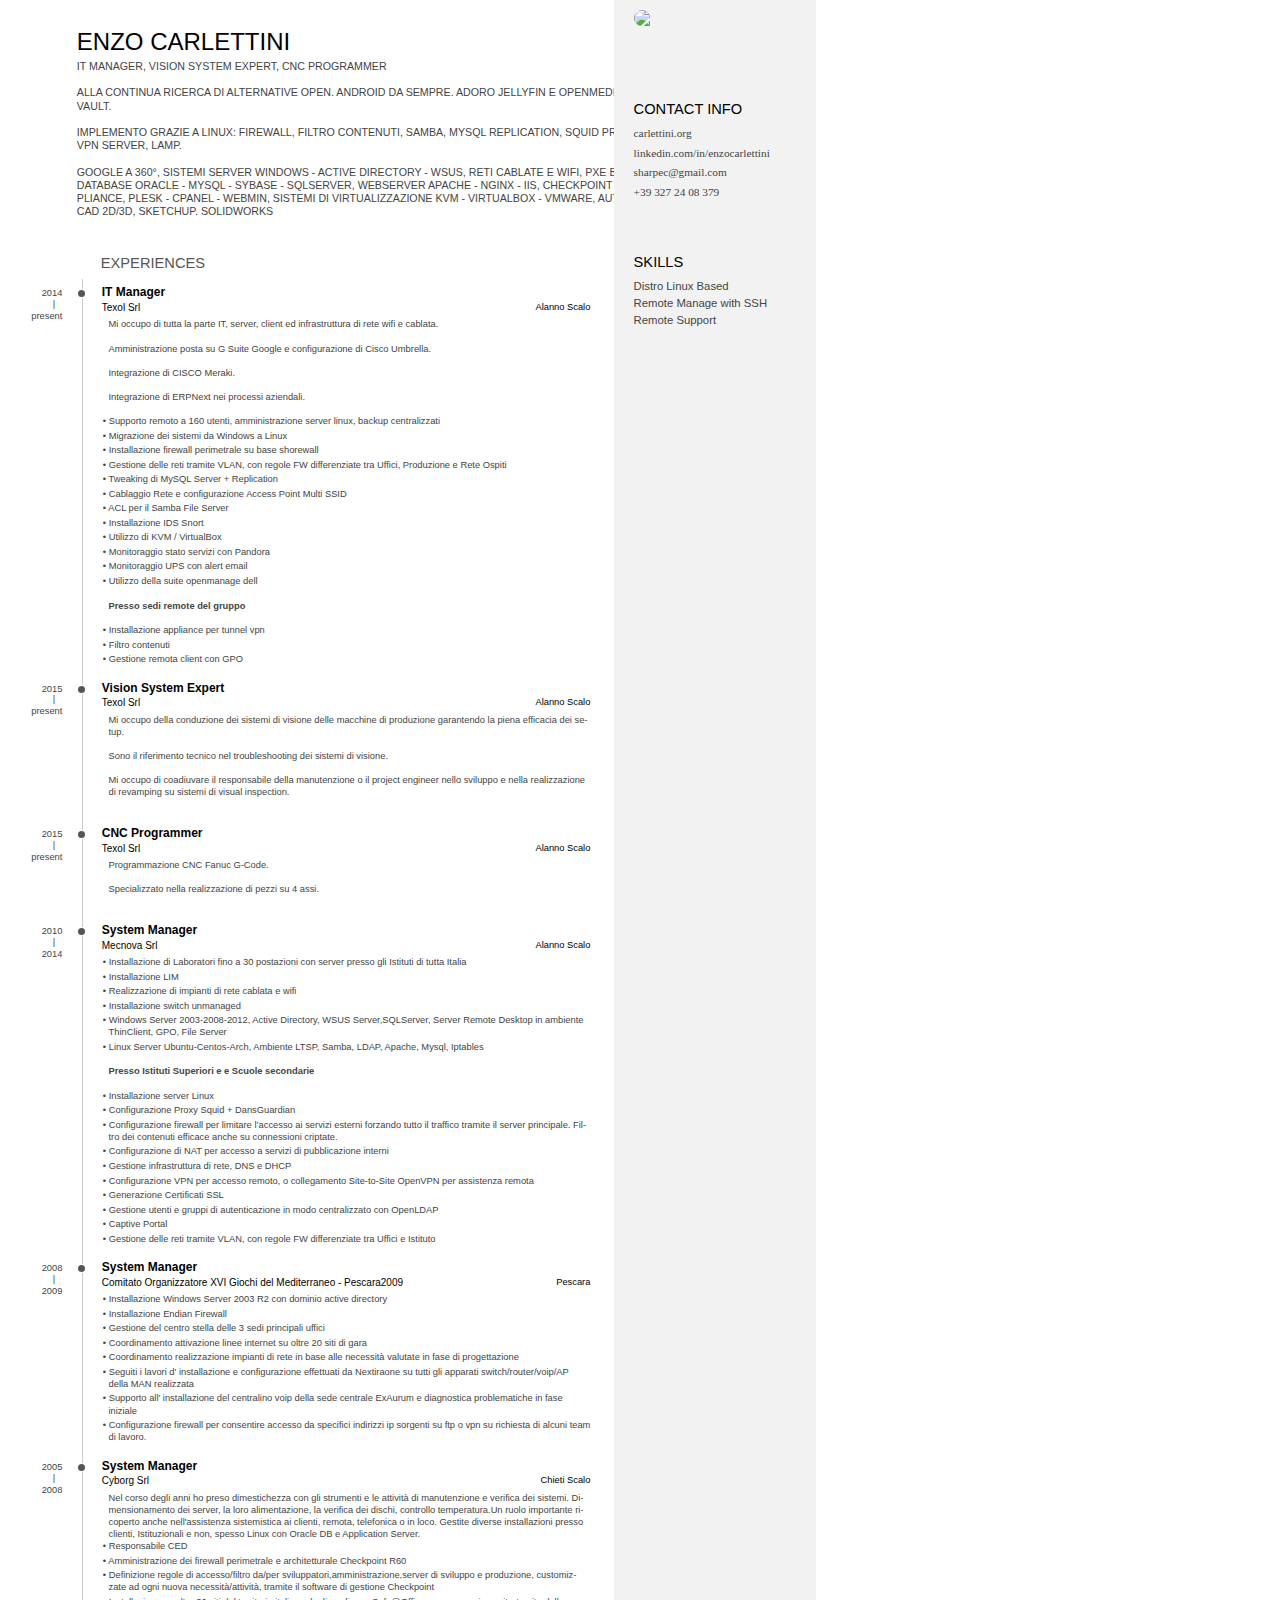
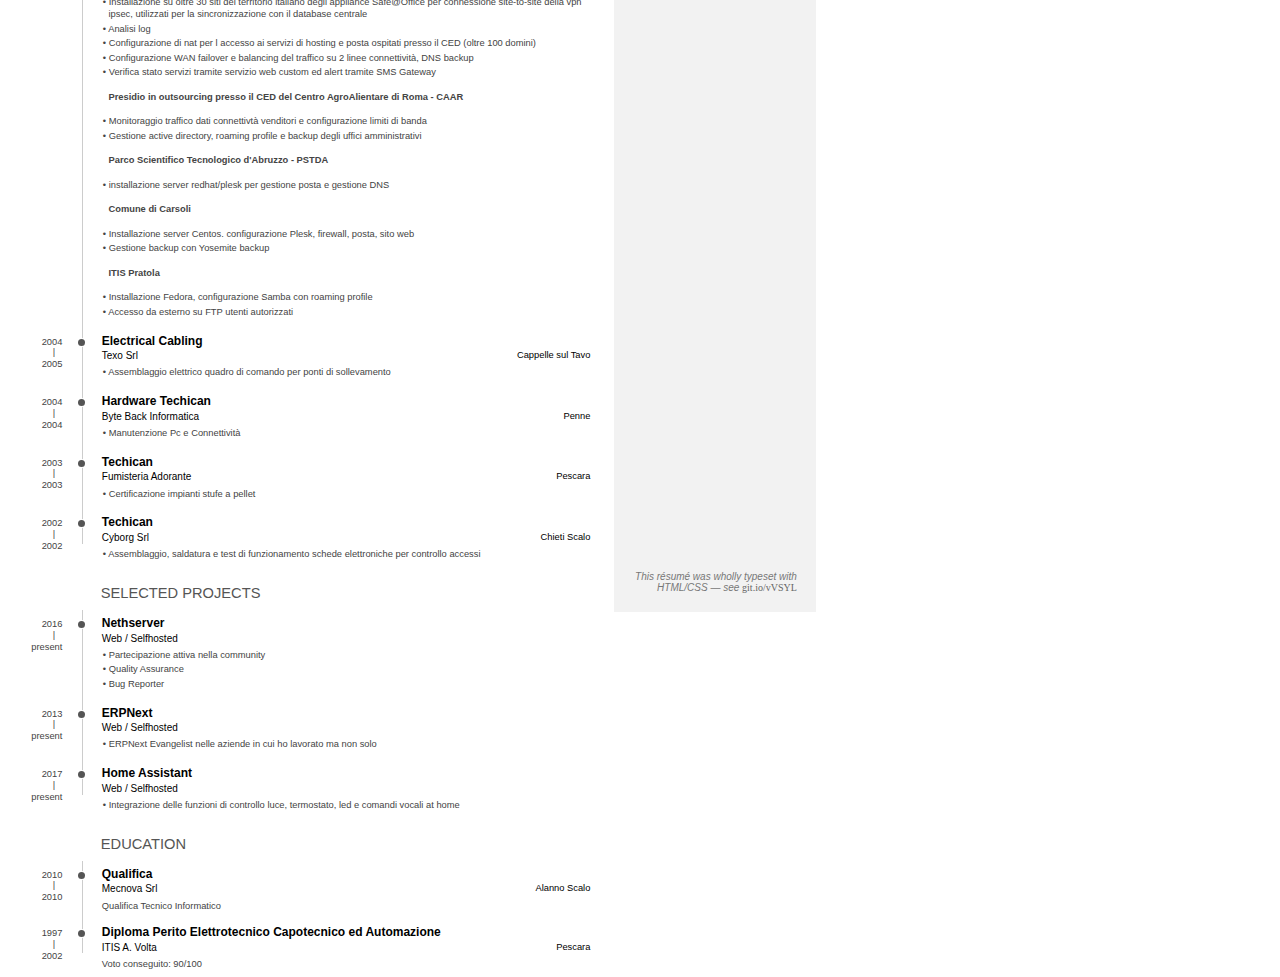
==== index.html @ 7a7bf270 "Update index.html" ====
<!DOCTYPE html>
<html>
  <head>
    <meta charset="utf-8" />
    <title>Enzo Carlettini - CV</title>
    <!--link rel="stylesheet" type="text/css" href="dep/normalize.css/normalize.css" />
    <link rel="stylesheet" type="text/css" href="dep/Font-Awesome/css/font-awesome.css" /-->
    <link rel="stylesheet" type="text/css" href="style.css" />
    <link rel="shortcut icon" type="image/png" href="https://raw.githubusercontent.com/sharpec/cv/master/favicon.png"/>
  </head>
  <body lang="it">
    <section id="main">
      <header id="title">
        <h1>Enzo Carlettini</h1>
        <span class="subtitle">IT Manager, Vision System Expert, CNC Programmer</br></br>
        Alla continua ricerca di alternative open. Android da sempre. Adoro Jellyfin e OpenMediaVault.</br></br>
        Implemento grazie a linux: firewall, filtro contenuti, samba, mysql replication, squid proxy, vpn server, LAMP.</br></br>
        Google a 360°, Sistemi Server Windows - Active Directory - WSUS, Reti cablate e wifi, PXE boot, DataBase Oracle - MySql - Sybase - Sqlserver, WebServer Apache - NGINX - IIS, CheckPoint Appliance, Plesk - CPanel - Webmin, Sistemi di Virtualizzazione KVM - VirtualBox - VMware, Autocad 2D/3D, Sketchup. Solidworks
        </span>
      </header>
      <section class="main-block">
        <h2>
          <i class="fa fa-suitcase"></i> Experiences
        </h2>
        <section class="blocks">
          <div class="date">
            <span>2014</span><span>present</span>
          </div>
          <div class="decorator">
          </div>
          <div class="details">
            <header>
              <h3>IT Manager</h3>
              <span class="place">Texol Srl</span>
              <span class="location">Alanno Scalo</span>
            </header>
            <div>
              <ul>
                Mi occupo di tutta la parte IT, server, client ed infrastruttura di rete wifi e cablata.</br></br>
                Amministrazione posta su G Suite Google e configurazione di Cisco Umbrella.</br></br>
                Integrazione di CISCO Meraki.</br></br>
                Integrazione di ERPNext nei processi aziendali.</br></br>
                <li>Supporto remoto a 160 utenti, amministrazione server linux, backup centralizzati</li>
                <li>Migrazione dei sistemi da Windows a Linux</li>
                <li>Installazione firewall perimetrale su base shorewall</li>
                <li>Gestione delle reti tramite VLAN, con regole FW differenziate tra Uffici, Produzione e Rete Ospiti</li>
                <li>Tweaking di MySQL Server + Replication</li>
                <li>Cablaggio Rete e configurazione Access Point Multi SSID</li>
                <li>ACL per il Samba File Server</li>
                <li>Installazione IDS Snort</li>
                <li>Utilizzo di KVM / VirtualBox</li>
                <li>Monitoraggio stato servizi con Pandora</li>
                <li>Monitoraggio UPS con alert email</li>
                <li>Utilizzo della suite openmanage dell</li>
                <h4>Presso sedi remote del gruppo</h4>
                <li>Installazione appliance per tunnel vpn</li>
                <li>Filtro contenuti</li>
                <li>Gestione remota client con GPO</li>
              </ul>
              </div>
          </div>
        </section>
        
        <section class="blocks">
          <div class="date">
            <span>2015</span><span>present</span>
          </div>
          <div class="decorator">
          </div>
          <div class="details">
            <header>
              <h3>Vision System Expert</h3>
              <span class="place">Texol Srl</span>
              <span class="location">Alanno Scalo</span>
            </header>
            <div>
              <ul>
                Mi occupo della conduzione dei sistemi di visione delle macchine di produzione garantendo la piena efficacia dei setup.</br></br>

                Sono il riferimento tecnico nel troubleshooting dei sistemi di visione.</br></br>

                Mi occupo di coadiuvare il responsabile della manutenzione o il project engineer nello sviluppo e nella realizzazione di revamping su sistemi di visual inspection.</br></br>
              </ul>
              </div>
          </div>
        </section>
        
        <section class="blocks">
          <div class="date">
            <span>2015</span><span>present</span>
          </div>
          <div class="decorator">
          </div>
          <div class="details">
            <header>
              <h3>CNC Programmer</h3>
              <span class="place">Texol Srl</span>
              <span class="location">Alanno Scalo</span>
            </header>
            <div>
              <ul>
                Programmazione CNC Fanuc G-Code.</br></br>
                Specializzato nella realizzazione di pezzi su 4 assi.</br></br>
              </ul>
              </div>
          </div>
        </section>
        
        <section class="blocks">
          <div class="date">
            <span>2010</span><span>2014</span>
          </div>
          <div class="decorator">
          </div>
          <div class="details">
            <header>
              <h3>System Manager</h3>
              <span class="place">Mecnova Srl</span>
              <span class="location">Alanno Scalo</span>
            </header>
            <div>
              <ul>
                <li>Installazione di Laboratori fino a 30 postazioni con server presso gli Istituti di tutta Italia</li>
                <li>Installazione LIM</li>
                <li>Realizzazione di impianti di rete cablata e wifi</li>
                <li>Installazione switch unmanaged</li>
                <li>Windows Server 2003-2008-2012, Active Directory, WSUS Server,SQLServer, Server Remote Desktop in ambiente ThinClient, GPO, File Server</li>
                <li>Linux Server Ubuntu-Centos-Arch, Ambiente LTSP, Samba, LDAP, Apache, Mysql, Iptables</li>
                <h4>Presso Istituti Superiori e e Scuole secondarie</h4>
                <li>Installazione server Linux</li>
                <li>Configurazione Proxy Squid + DansGuardian</li>
                <li>Configurazione firewall per limitare l’accesso ai servizi esterni forzando tutto il traffico tramite il server principale. Filtro dei contenuti efficace anche su connessioni criptate.</li>
                <li>Configurazione di NAT per accesso a servizi di pubblicazione interni</li>
                <li>Gestione infrastruttura di rete, DNS e DHCP</li>
                <li>Configurazione VPN per accesso remoto, o collegamento Site-to-Site OpenVPN per assistenza remota</li>
                <li>Generazione Certificati SSL</li>
                <li>Gestione utenti e gruppi di autenticazione in modo centralizzato con OpenLDAP</li>
                <li>Captive Portal</li>
                <li>Gestione delle reti tramite VLAN, con regole FW differenziate tra Uffici e Istituto</li>
              </ul>
            </div>
          </div>
        </section>
        <section class="blocks">
          <div class="date">
            <span>2008</span><span>2009</span>
          </div>
          <div class="decorator">
          </div>
          <div class="details">
            <header>
              <h3>System Manager</h3>
              <span class="place">Comitato Organizzatore XVI Giochi del Mediterraneo - Pescara2009</span>
              <span class="location">Pescara</span>
            </header>
            <div>
              <ul>
                <li>Installazione Windows Server 2003 R2 con dominio active directory</li>
                <li>Installazione Endian Firewall</li>
                <li>Gestione del centro stella delle 3 sedi principali uffici</li>
                <li>Coordinamento attivazione linee internet su oltre 20 siti di gara</li>
                <li>Coordinamento realizzazione impianti di rete in base alle necessità valutate in fase di progettazione</li>
                <li>Seguiti i lavori d' installazione e configurazione effettuati da Nextiraone su tutti gli apparati switch/router/voip/AP della MAN realizzata</li>
                <li>Supporto all' installazione del centralino voip della sede centrale ExAurum e diagnostica problematiche in fase iniziale</li>
                <li>Configurazione firewall per consentire accesso da specifici indirizzi ip sorgenti su ftp o vpn su richiesta di alcuni team di lavoro.</li>
              </ul>
              </div>
          </div>
        </section>
        <section class="blocks">
          <div class="date">
            <span>2005</span><span>2008</span>
          </div>
          <div class="decorator">
          </div>
          <div class="details">
            <header>
              <h3>System Manager</h3>
              <span class="place">Cyborg Srl</span>
              <span class="location">Chieti Scalo</span>
            </header>
            <div>
              <ul>
                Nel corso degli anni ho preso dimestichezza con gli strumenti e le attività di manutenzione e verifica dei sistemi. Dimensionamento dei server, la loro alimentazione, la verifica dei dischi, controllo temperatura.Un ruolo importante ricoperto anche nell'assistenza sistemistica ai clienti, remota, telefonica o in loco. Gestite diverse installazioni presso clienti, Istituzionali e non, spesso Linux con Oracle DB e Application Server.
                <li>Responsabile CED</li>
                <li>Amministrazione dei firewall perimetrale e architetturale Checkpoint R60</li>
                <li>Definizione regole di accesso/filtro da/per sviluppatori,amministrazione,server di sviluppo e produzione, customizzate ad ogni nuova necessità/attività, tramite il software di gestione Checkpoint</li>
                <li>Installazione su oltre 30 siti del territorio italiano degli appliance Safe@Office per connessione site-to-site della vpn ipsec, utilizzati per la sincronizzazione con il database centrale</li>
                <li>Analisi log</li>
                <li>Configurazione di nat per l accesso ai servizi di hosting e posta ospitati presso il CED (oltre 100 domini)</li>
                <li>Configurazione WAN failover e balancing del traffico su 2 linee connettività, DNS backup</li>
                <li>Verifica stato servizi tramite servizio web custom ed alert tramite SMS Gateway</li>
                <h4>Presidio in outsourcing presso il CED del Centro AgroAlientare di Roma - CAAR</h4>
                <li>Monitoraggio traffico dati connettivtà venditori e configurazione limiti di banda</li>
                <li>Gestione active directory, roaming profile e backup degli uffici amministrativi</li>
                <h4>Parco Scientifico Tecnologico d'Abruzzo - PSTDA</h4>
                <li>installazione server redhat/plesk per gestione posta e gestione DNS</li>
                <h4>Comune di Carsoli</h4>
                <li>Installazione server Centos. configurazione Plesk, firewall, posta, sito web</li>
                <li>Gestione backup con Yosemite backup</li>
                <h4>ITIS Pratola</h4>
                <li>Installazione Fedora, configurazione Samba con roaming profile</li>
                <li>Accesso da esterno su FTP utenti autorizzati</li>
              </ul>
              </div>
          </div>
        </section>
        <section class="blocks">
          <div class="date">
            <span>2004</span><span>2005</span>
          </div>
          <div class="decorator">
          </div>
          <div class="details">
            <header>
              <h3>Electrical Cabling</h3>
              <span class="place">Texo Srl</span>
              <span class="location">Cappelle sul Tavo</span>
            </header>
            <div>
              <ul>
                <li>Assemblaggio elettrico quadro di comando per ponti di sollevamento</li>
              </ul>
              </div>
          </div>
        </section>
        <section class="blocks">
          <div class="date">
            <span>2004</span><span>2004</span>
          </div>
          <div class="decorator">
          </div>
          <div class="details">
            <header>
              <h3>Hardware Techican</h3>
              <span class="place">Byte Back Informatica</span>
              <span class="location">Penne</span>
            </header>
            <div>
              <ul>
                <li>Manutenzione Pc e Connettività</li>
              </ul>
              </div>
          </div>
        </section>
        <section class="blocks">
          <div class="date">
            <span>2003</span><span>2003</span>
          </div>
          <div class="decorator">
          </div>
          <div class="details">
            <header>
              <h3>Techican</h3>
              <span class="place">Fumisteria Adorante</span>
              <span class="location">Pescara</span>
            </header>
            <div>
              <ul>
                <li>Certificazione impianti stufe a pellet</li>
              </ul>
              </div>
          </div>
        </section>
        <section class="blocks">
          <div class="date">
            <span>2002</span><span>2002</span>
          </div>
          <div class="decorator">
          </div>
          <div class="details">
            <header>
              <h3>Techican</h3>
              <span class="place">Cyborg Srl</span>
              <span class="location">Chieti Scalo</span>
            </header>
            <div>
              <ul>
                <li>Assemblaggio, saldatura e test di funzionamento schede elettroniche per controllo accessi</li>
              </ul>
              </div>
          </div>
        </section>
      </section>
      <section class="main-block">
        <h2>
          <i class="fa fa-folder-open"></i> Selected Projects
        </h2>
        <section class="blocks">
          <div class="date">
            <span>2016</span><span>present</span>
          </div>
          <div class="decorator">
          </div>
          <div class="details">
            <header>
              <h3>Nethserver</h3>
              <span class="place">Web / Selfhosted</span>
            </header>
            <div>
              <ul>
                <li>Partecipazione attiva nella community</li>
                <li>Quality Assurance</li>
                <li>Bug Reporter</li>
              </ul>
            </div>
          </div>
        </section>
        <section class="blocks">
          <div class="date">
            <span>2013</span><span>present</span>
          </div>
          <div class="decorator">
          </div>
          <div class="details">
            <header>
              <h3>ERPNext</h3>
              <span class="place">Web / Selfhosted</span>
            </header>
            <div>
              <ul>
                <li>ERPNext Evangelist nelle aziende in cui ho lavorato ma non solo</li>
              </ul>
            </div>
          </div>
        </section>
        <section class="blocks">
          <div class="date">
            <span>2017</span><span>present</span>
          </div>
          <div class="decorator">
          </div>
          <div class="details">
            <header>
              <h3>Home Assistant</h3>
              <span class="place">Web / Selfhosted</span>
            </header>
            <div>
              <ul>
                <li>Integrazione delle funzioni di controllo luce, termostato, led e comandi vocali at home </li>
              </ul>
            </div>
          </div>
        </section>
      </section>
      <section class="main-block concise">
        <h2>
          <i class="fa fa-graduation-cap"></i> Education
        </h2>
        <section class="blocks">
          <div class="date">
            <span>2010</span><span>2010</span>
          </div>
          <div class="decorator">
          </div>
          <div class="details">
            <header>
              <h3>Qualifica </h3>
              <span class="place">Mecnova Srl</span>
              <span class="location">Alanno Scalo</span>
            </header>
            <div>Qualifica Tecnico Informatico</div>
          </div>
        </section>
        <section class="blocks">
          <div class="date">
            <span>1997</span><span>2002</span>
          </div>
          <div class="decorator">
          </div>
          <div class="details">
            <header>
              <h3>Diploma Perito Elettrotecnico Capotecnico ed Automazione</h3>
              <span class="place">ITIS A. Volta</span>
              <span class="location">Pescara</span>
            </header>
            <div>Voto conseguito: 90/100</div>
          </div>
        </section>
      </section>
    </section>
    <aside id="sidebar" style="height:100px; padding-top: 10px">
      <img class="img-circle" src="https://doc-0g-a8-docs.googleusercontent.com/docs/securesc/o09h9b80r71t9k92si724smm3mn862np/1hhc92hulmcf8qvkvt94t3a8ocl1dn8k/1579075200000/12186605186403965452/12186605186403965452/0BzxNTyPj2fGsb0xQSzhYWFNQMG8?authuser=0">
    </aside>
    <aside id="sidebar" style="padding-top: 0px">
      <div class="side-block" id="contact" style="margin-top: 0px">
        <h1>
          Contact Info
        </h1>
        <ul>
          <li><i class="fa fa-globe"></i> carlettini.org</li>
          <li><i class="fa fa-linkedin"></i> linkedin.com/in/enzocarlettini</li>
          <li><i class="fa fa-envelope"></i> sharpec@gmail.com</li>
          <li><i class="fa fa-phone"></i> +39 327 24 08 379</li>
        </ul>
      </div>
      <div class="side-block" id="skills">
        <h1>
          Skills
        </h1>
        <ul>
          <li>Distro Linux Based</li>
          <li>Remote Manage with SSH</li>
          <li>Remote Support</li>
        </ul>
      </div>
      <div class="side-block" id="disclaimer">
        This r&eacute;sum&eacute; was wholly typeset with HTML/CSS &mdash; see <code>git.io/vVSYL</code>
      </div>
    </aside>
  </body>
</html>
---- style.css ----
@page{
  size: letter portrait;
  margin: 0;
}

*{
  box-sizing: border-box;
}

:root{
  --page-width: 8.5in;
  --page-height: 11in;
  --main-width: 6.4in;
  --sidebar-width: calc(var(--page-width) - var(--main-width));
  --decorator-horizontal-margin: 0.2in;

  --sidebar-horizontal-padding: 0.2in;

  /* XXX: using px for very good precision control */
  --decorator-outer-offset-top: 10px;
  --decorator-outer-offset-left: -5.5px;
  --decorator-border-width: 1px;
  --decorator-outer-dim: 9px;
  --decorator-border: 1px solid #ccc;

  --row-blocks-padding-top: 5pt;
  --date-block-width: 0.6in;

  --main-blocks-title-icon-offset-left: -19pt;
}

body{
  width: var(--page-width);
  height: var(--page-height);
  margin: 0;
  font-family: "Open Sans", sans-serif;
  font-weight: 300;
  line-height: 1.3;
  color: #444;
  hyphens: auto;
}

h1, h2, h3{
  margin: 0;
  color: #000;
}

li{
  list-style-type: none;
}

#main{
  float: left;
  width: var(--main-width);
  padding: 0.25in 0.25in 0 0.25in;
  font-size: 7pt;
}

#sidebar{
  float: right;
  position: relative; /* for disclaimer */
  width: var(--sidebar-width);
  height: 200%;
  padding: 0.6in var(--sidebar-horizontal-padding);
  background-color: #f2f2f2;
  font-size: 8.5pt;
}

/* main */

/** big title **/
#title, h1, h2{
  text-transform: uppercase;
}

#title{
  position: relative;
  left: 0.55in;
  margin-bottom: 0.3in;
  line-height: 1.2;
}

#title h1{
  font-weight: 300;
  font-size: 18pt;
  line-height: 1.5;
}

#title h1 strong{
  margin: auto 2pt auto 4pt;
  font-weight: 600;
}

.subtitle{
  font-size: 8pt;
}

/*** categorial blocks ***/

.main-block{
  margin-top: 0.1in;
}

#main h2{
  position: relative;
  top: var(--row-blocks-padding-top);
  /* XXX: 0.5px for aligning fx printing */
  left: calc((var(--date-block-width) + var(--decorator-horizontal-margin)));
  font-weight: 400;
  font-size: 11pt;
  color: #555;
}

#main h2 > i{
  /* use absolute position to prevent icon's width from misaligning title */
  /* assigning a fixed width here is no better due to needing to align decorator
     line too */
  position: absolute;
  left: -43px;
  top: -18px;
  z-index: 1; /* over decorator line */
  color: #444;
}

#main h2::after{ /* extends the decorator line */
  height: calc(var(--row-blocks-padding-top) * 2);
  position: relative;
  top: calc(-1 * var(--row-blocks-padding-top));
  /* XXX: 0.5px for aligning fx printing */
  left: calc(-1 * var(--decorator-horizontal-margin));
  display: block;
/*  border-left: var(--decorator-border);*/
  z-index: 0;
  line-height: 0;
  font-size: 0;
  content: ' ';
}

/**** minor tweaks on the icon fonts ****/
#main h2 > .fa-graduation-cap{
  top: -9pt;
  content:url(https://raw.githubusercontent.com/sharpec/cv/master/img/certificate.png);
  transform: scale(.5);
}

#main h2 > .fa-suitcase{
  top: -9pt;
  content:url(https://raw.githubusercontent.com/sharpec/cv/master/img/briefcase-outline.png);
  transform: scale(.5);
}

#main h2 > .fa-folder-open{
  top: -9pt;
  content:url(https://raw.githubusercontent.com/sharpec/cv/master/img/folder-outline.png);
  transform: scale(.5);
}

/**** individual row blocks (date - decorator - details) ****/

.blocks{
  display: flex;
  flex-flow: row nowrap;
}

.blocks > div{
  padding-top: var(--row-blocks-padding-top);
}

.date{
  flex: 0 0 var(--date-block-width);
  padding-top: calc(var(--row-blocks-padding-top) + 2.5pt) !important;
  padding-right: var(--decorator-horizontal-margin);
  font-size: 7pt;
  text-align: right;
  line-height: 1;
}

.date span{
  display: block;
}

.date span:nth-child(2)::before{
  position: relative;
  top: 1pt;
  right: 5.5pt;
  display: block;
  height: 10pt;
  content: '|';
}

.decorator{
  flex: 0 0 0;
  position: relative;
  width: 2pt;
  min-height: 100%;
  border-left: var(--decorator-border);
}

/*
 * XXX: Use two filled circles to achieve the circle-with-white-border effect.
 * The normal technique of only using one pseudo element and
 * border: 1px solid white; style makes firefox erroneously either:
 * 1) overflows the grayshade background (if no background-clip is set), or
 * 2) shows decorator line which should've been masked by the white border
 *
 */

.decorator::before{
  position: absolute;
  top: var(--decorator-outer-offset-top);
  left: var(--decorator-outer-offset-left);
  content: ' ';
  display: block;
  width: var(--decorator-outer-dim);
  height: var(--decorator-outer-dim);
  border-radius: calc(var(--decorator-outer-dim) / 2);
  background-color: #fff;
}

.decorator::after{
  position: absolute;
  top: calc(var(--decorator-outer-offset-top) + var(--decorator-border-width));
  left: calc(var(--decorator-outer-offset-left) + var(--decorator-border-width));
  content: ' ';
  display: block;
  width: calc(var(--decorator-outer-dim) - (var(--decorator-border-width) * 2));
  height: calc(var(--decorator-outer-dim) - (var(--decorator-border-width) * 2));
  border-radius: calc((var(--decorator-outer-dim) - (var(--decorator-border-width) * 2)) / 2);
  background-color: #555;
}

.blocks:last-child .decorator{ /* slightly shortens it */
  margin-bottom: 0.25in;
}

/***** fine-tunes on the details block where the real juice is *****/

.details{
  flex: 1 0 0;
  padding-left: var(--decorator-horizontal-margin);
  padding-top: calc(var(--row-blocks-padding-top) - 0.5pt) !important; /* not sure why but this is needed for better alignment */
}

.details header{
  color: #000;
}

.details h3{
  font-size: 9pt;
}

.main-block:not(.concise) .details div{
  margin: 0.18in 0 0.1in 0;
}

.main-block:not(.concise) .blocks:last-child .details div{
  margin-bottom: 0;
}

.main-block.concise .details div:not(.concise){
  /* use padding to work around the fact that margin doesn't affect floated
     neighboring elements */
  padding: 0.05in 0 0.07in 0;
}

.details .place{
  float: left;
  font-size: 7.5pt;
}

.details .location{
  float: right;
}

.details div{
  clear: both;
}

.details .location::before{
  display: inline-block;
  position: relative;
  right: 3pt;
  top: 4pt;
  content:url(https://raw.githubusercontent.com/sharpec/cv/master/img/map-marker.png);
  transform: scale(.7);
}

/***** fine-tunes on the lists... *****/

#main ul{
  padding-left: 0.07in;
  margin: 0.08in 0;
}

#main li{
  margin: 0 0 0.025in 0;
}

/****** customize list symbol style ******/
#main li::before{
  position: relative;
  margin-left: -4.25pt;
  content: '• ';
}

.details .concise ul{
  margin: 0 !important;
  -webkit-columns: 2;
  -moz-columns: 2;
  columns: 2;
}

.details .concise li{
  margin: 0 !important;
}

.details .concise li{
  margin-left: 0 !important;
}



/* sidebar */

#sidebar h1{
  font-weight: 400;
  font-size: 11pt;
}

.side-block{
  margin-top: 0.5in;
}

#contact ul{
  margin-top: 0.05in;
  padding-left: 0;
  font-family: "Source Code Pro";
  font-weight: 400;
  line-height: 1.75;
}

#contact li > i{
  width: 9pt; /* for text alignment */
  text-align: right;
}

#skills{
  line-height: 1.5;
}

#skills ul{
  margin: 0.05in 0 0.15in;
  padding: 0;
}

#disclaimer{
  position: absolute;
  bottom: var(--sidebar-horizontal-padding);
  right: var(--sidebar-horizontal-padding);
  font-size: 7.5pt;
  font-style: italic;
  line-height: 1.1;
  text-align: right;
  color: #777;
}

#disclaimer code{
  color: #666;
  font-family: "Source Code Pro";
  font-weight: 400;
  font-style: normal;
}

.img-circle {
  border-radius: 50px 50px 5px 50px;
  max-width: 80px;
}
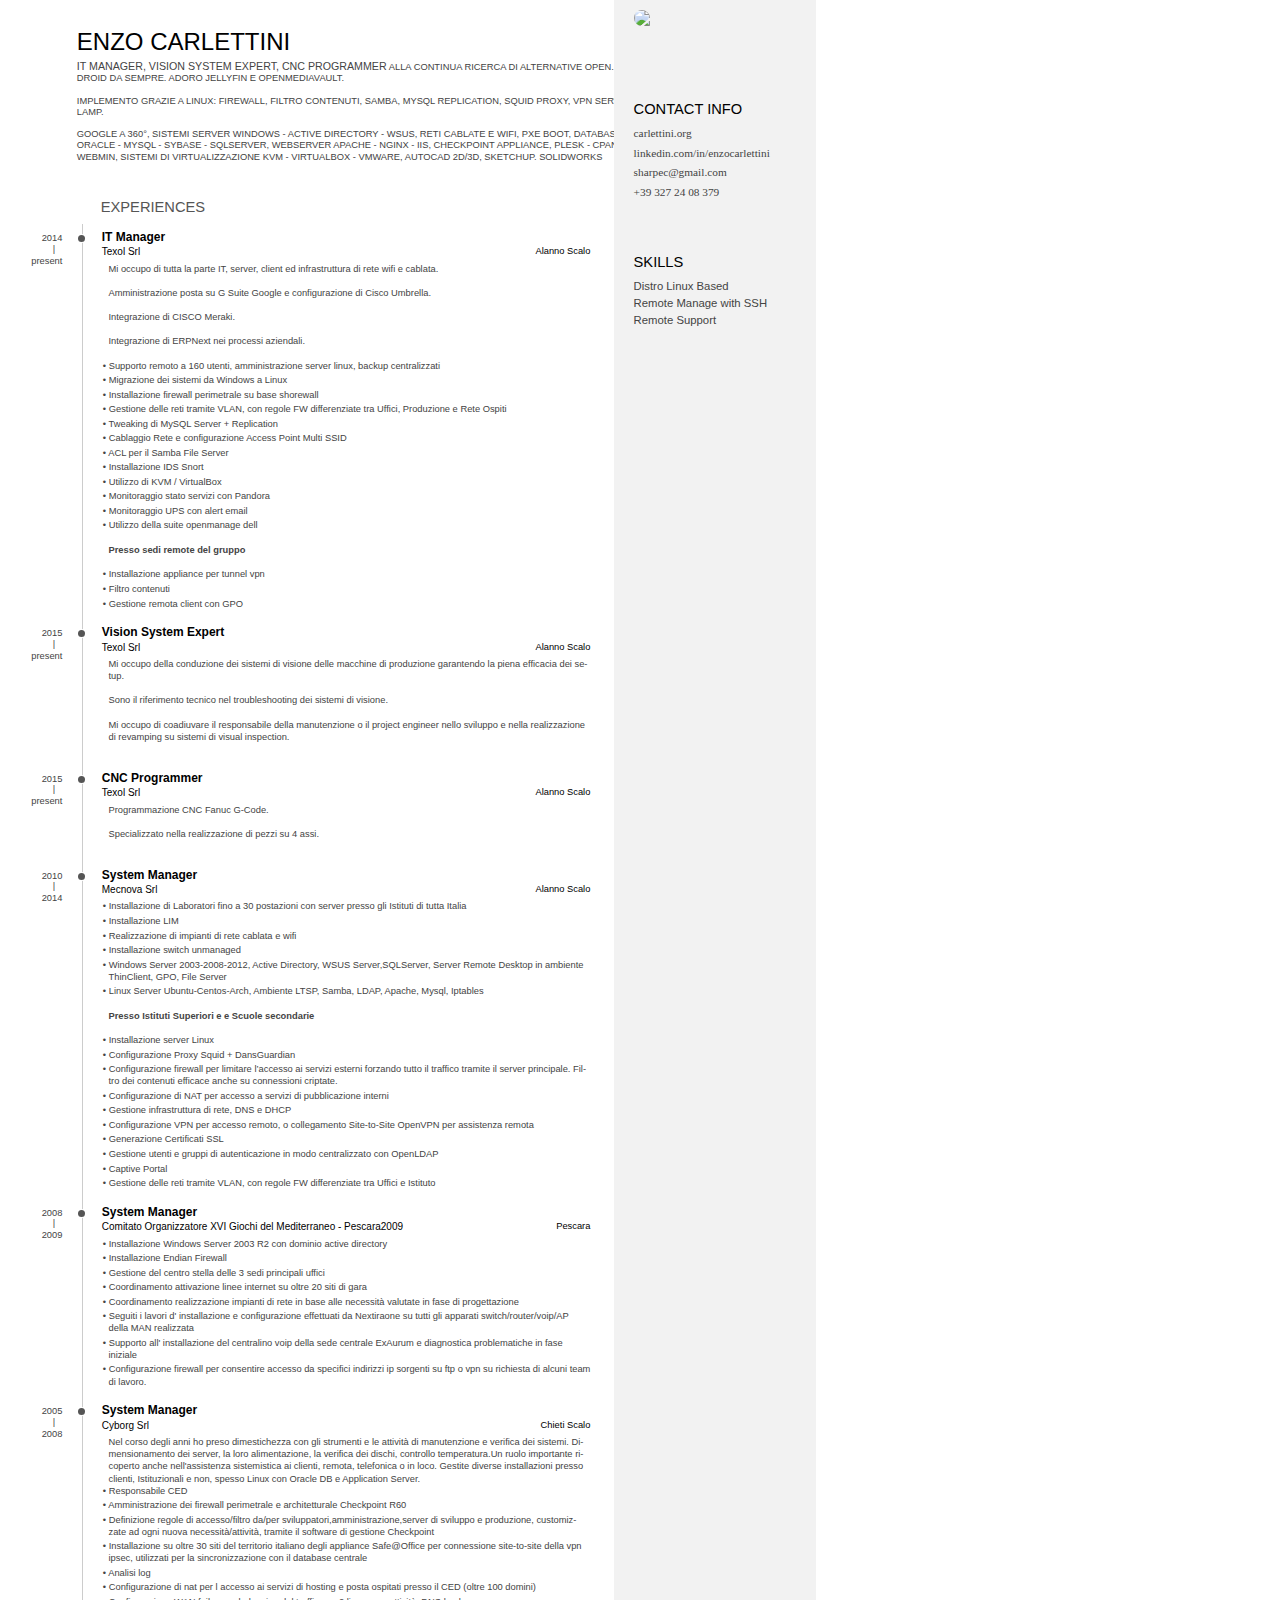
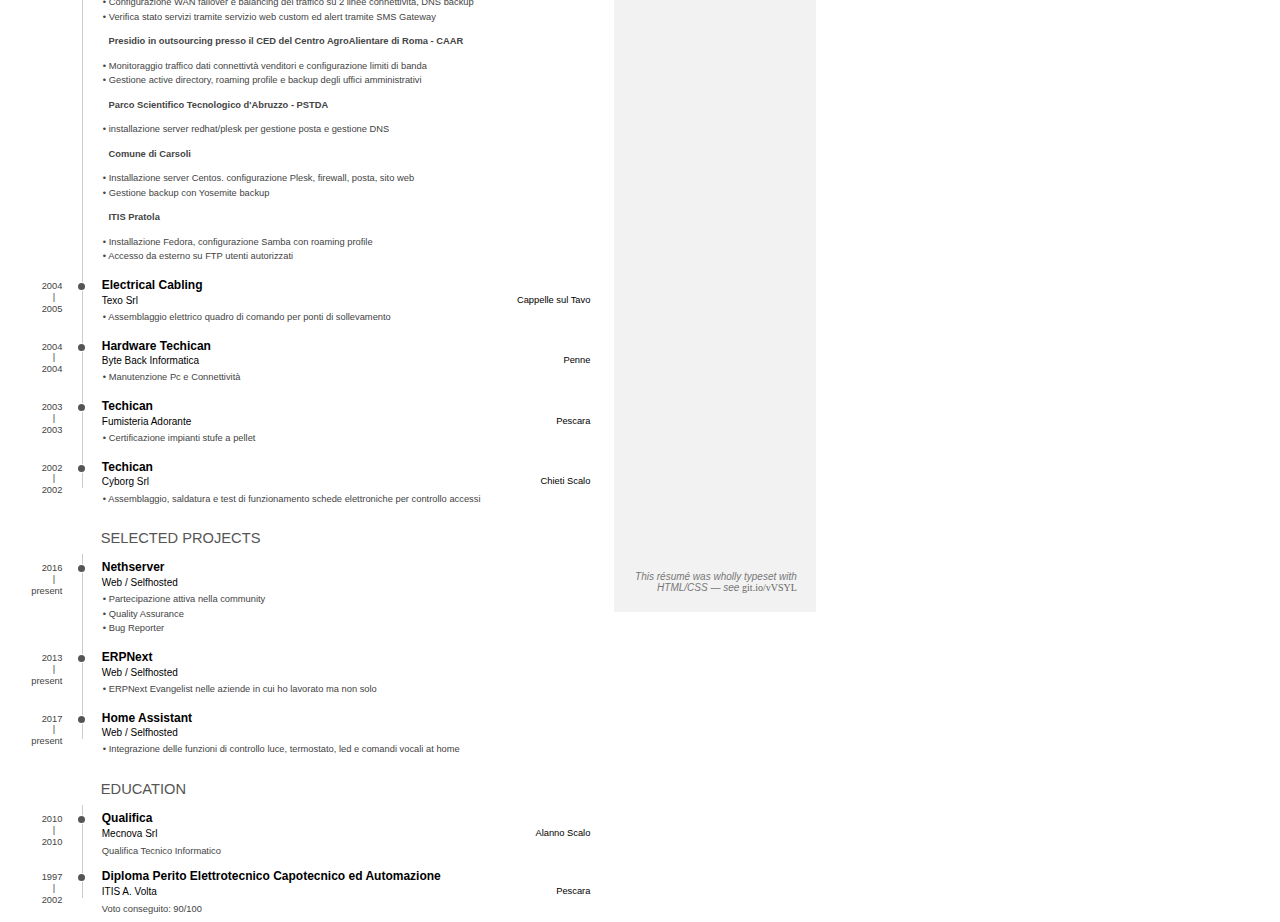
==== commit 05940913: "Update index.html" ====
--- a/index.html
+++ b/index.html
@@ -12,8 +12,8 @@
     <section id="main">
       <header id="title">
         <h1>Enzo Carlettini</h1>
-        <span class="subtitle">IT Manager, Vision System Expert, CNC Programmer</br></br>
-        Alla continua ricerca di alternative open. Android da sempre. Adoro Jellyfin e OpenMediaVault.</br></br>
+        <span class="subtitle">IT Manager, Vision System Expert, CNC Programmer</span>
+        <span>Alla continua ricerca di alternative open. Android da sempre. Adoro Jellyfin e OpenMediaVault.</br></br>
         Implemento grazie a linux: firewall, filtro contenuti, samba, mysql replication, squid proxy, vpn server, LAMP.</br></br>
         Google a 360°, Sistemi Server Windows - Active Directory - WSUS, Reti cablate e wifi, PXE boot, DataBase Oracle - MySql - Sybase - Sqlserver, WebServer Apache - NGINX - IIS, CheckPoint Appliance, Plesk - CPanel - Webmin, Sistemi di Virtualizzazione KVM - VirtualBox - VMware, Autocad 2D/3D, Sketchup. Solidworks
         </span>
@@ -380,7 +380,7 @@
       </section>
     </section>
     <aside id="sidebar" style="height:100px; padding-top: 10px">
-      <img class="img-circle" src="https://doc-0g-a8-docs.googleusercontent.com/docs/securesc/o09h9b80r71t9k92si724smm3mn862np/1hhc92hulmcf8qvkvt94t3a8ocl1dn8k/1579075200000/12186605186403965452/12186605186403965452/0BzxNTyPj2fGsb0xQSzhYWFNQMG8?authuser=0">
+      <img class="img-circle" src="https://doc-0o-80-docs.googleusercontent.com/docs/securesc/ha0ro937gcuc7l7deffksulhg5h7mbp1/g7oi339ata3cfminnnj6pgv2n0j8094o/1579075200000/12186605186403965452/*/0BzxNTyPj2fGsb0xQSzhYWFNQMG8">
     </aside>
     <aside id="sidebar" style="padding-top: 0px">
       <div class="side-block" id="contact" style="margin-top: 0px">
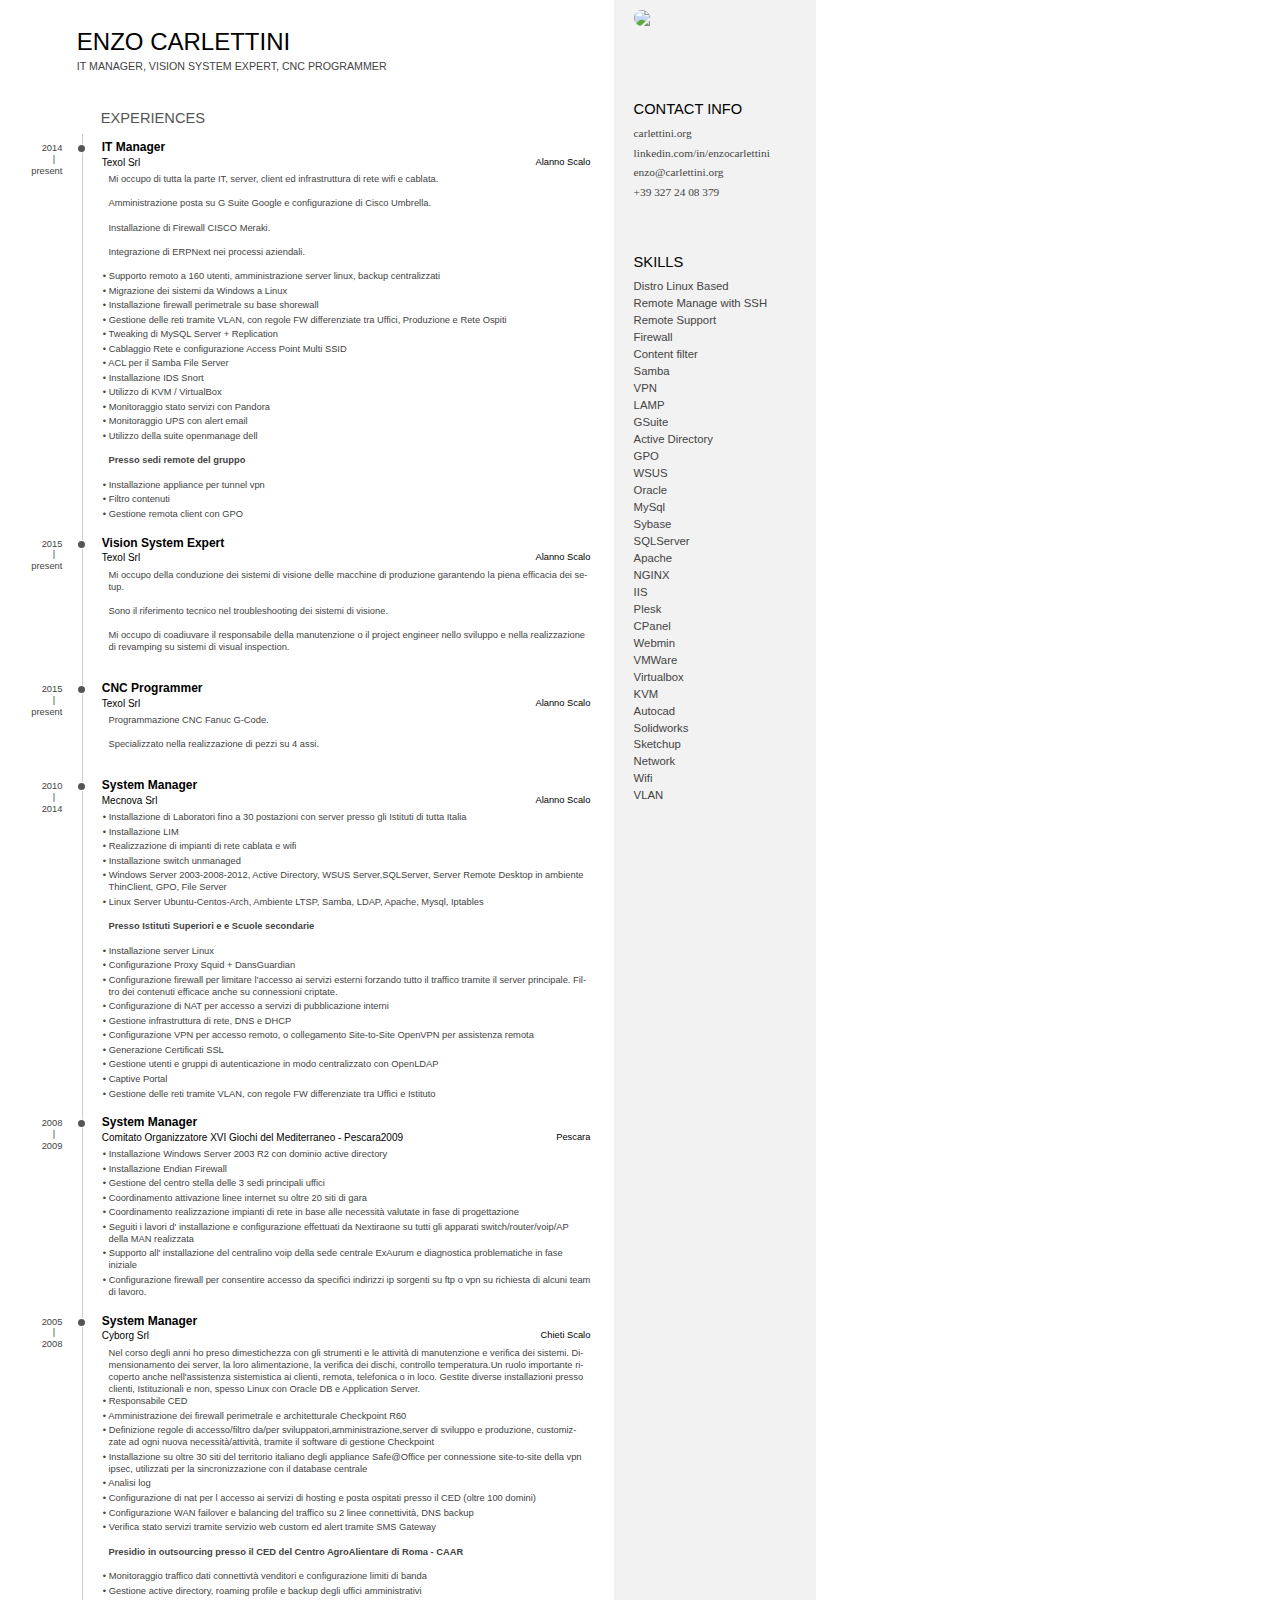
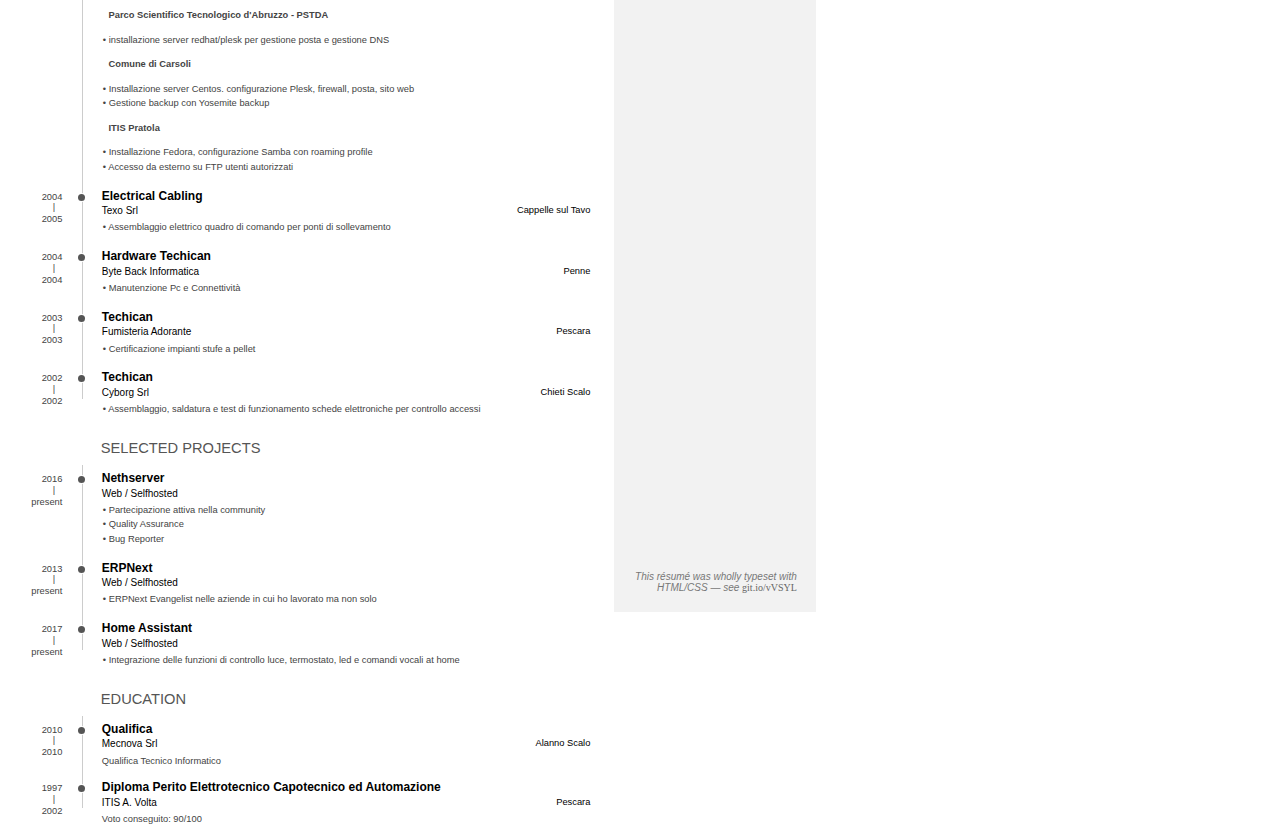
==== commit 334b8253: "Update index.html" ====
--- a/index.html
+++ b/index.html
@@ -13,10 +13,6 @@
       <header id="title">
         <h1>Enzo Carlettini</h1>
         <span class="subtitle">IT Manager, Vision System Expert, CNC Programmer</span>
-        <span>Alla continua ricerca di alternative open. Android da sempre. Adoro Jellyfin e OpenMediaVault.</br></br>
-        Implemento grazie a linux: firewall, filtro contenuti, samba, mysql replication, squid proxy, vpn server, LAMP.</br></br>
-        Google a 360°, Sistemi Server Windows - Active Directory - WSUS, Reti cablate e wifi, PXE boot, DataBase Oracle - MySql - Sybase - Sqlserver, WebServer Apache - NGINX - IIS, CheckPoint Appliance, Plesk - CPanel - Webmin, Sistemi di Virtualizzazione KVM - VirtualBox - VMware, Autocad 2D/3D, Sketchup. Solidworks
-        </span>
       </header>
       <section class="main-block">
         <h2>
@@ -38,7 +34,7 @@
               <ul>
                 Mi occupo di tutta la parte IT, server, client ed infrastruttura di rete wifi e cablata.</br></br>
                 Amministrazione posta su G Suite Google e configurazione di Cisco Umbrella.</br></br>
-                Integrazione di CISCO Meraki.</br></br>
+                Installazione di Firewall CISCO Meraki.</br></br>
                 Integrazione di ERPNext nei processi aziendali.</br></br>
                 <li>Supporto remoto a 160 utenti, amministrazione server linux, backup centralizzati</li>
                 <li>Migrazione dei sistemi da Windows a Linux</li>
@@ -380,7 +376,7 @@
       </section>
     </section>
     <aside id="sidebar" style="height:100px; padding-top: 10px">
-      <img class="img-circle" src="https://doc-0o-80-docs.googleusercontent.com/docs/securesc/ha0ro937gcuc7l7deffksulhg5h7mbp1/g7oi339ata3cfminnnj6pgv2n0j8094o/1579075200000/12186605186403965452/*/0BzxNTyPj2fGsb0xQSzhYWFNQMG8">
+      <img class="img-circle" src="https://raw.githubusercontent.com/sharpec/cv/master/img/ec-pic.jpeg">
     </aside>
     <aside id="sidebar" style="padding-top: 0px">
       <div class="side-block" id="contact" style="margin-top: 0px">
@@ -390,7 +386,7 @@
         <ul>
           <li><i class="fa fa-globe"></i> carlettini.org</li>
           <li><i class="fa fa-linkedin"></i> linkedin.com/in/enzocarlettini</li>
-          <li><i class="fa fa-envelope"></i> sharpec@gmail.com</li>
+          <li><i class="fa fa-envelope"></i> enzo@carlettini.org</li>
           <li><i class="fa fa-phone"></i> +39 327 24 08 379</li>
         </ul>
       </div>
@@ -402,6 +398,36 @@
           <li>Distro Linux Based</li>
           <li>Remote Manage with SSH</li>
           <li>Remote Support</li>
+          <li>Firewall</li>
+          <li>Content filter</li>
+          <li>Samba</li>
+          <li>VPN</li>
+          <li>LAMP</li>
+          <li>GSuite</li>
+          <li>Active Directory</li>
+          <li>GPO</li>
+          <li>WSUS</li>
+          <li>Oracle</li>
+          <li>MySql</li>
+          <li>Sybase</li>
+          <li>SQLServer</li>
+          <li>Apache</li>
+          <li>NGINX</li>
+          <li>IIS</li>
+          <li>Plesk</li>
+          <li>CPanel</li>
+          <li>Webmin</li>
+          <li>VMWare</li>
+          <li>Virtualbox</li>
+          <li>KVM</li>
+          <li>Autocad</li>
+          <li>Solidworks</li>
+          <li>Sketchup</li>
+          <li>Network</li>
+          <li>Wifi</li>
+          <li>VLAN</li>
+        </span>
+      </section>
         </ul>
       </div>
       <div class="side-block" id="disclaimer">
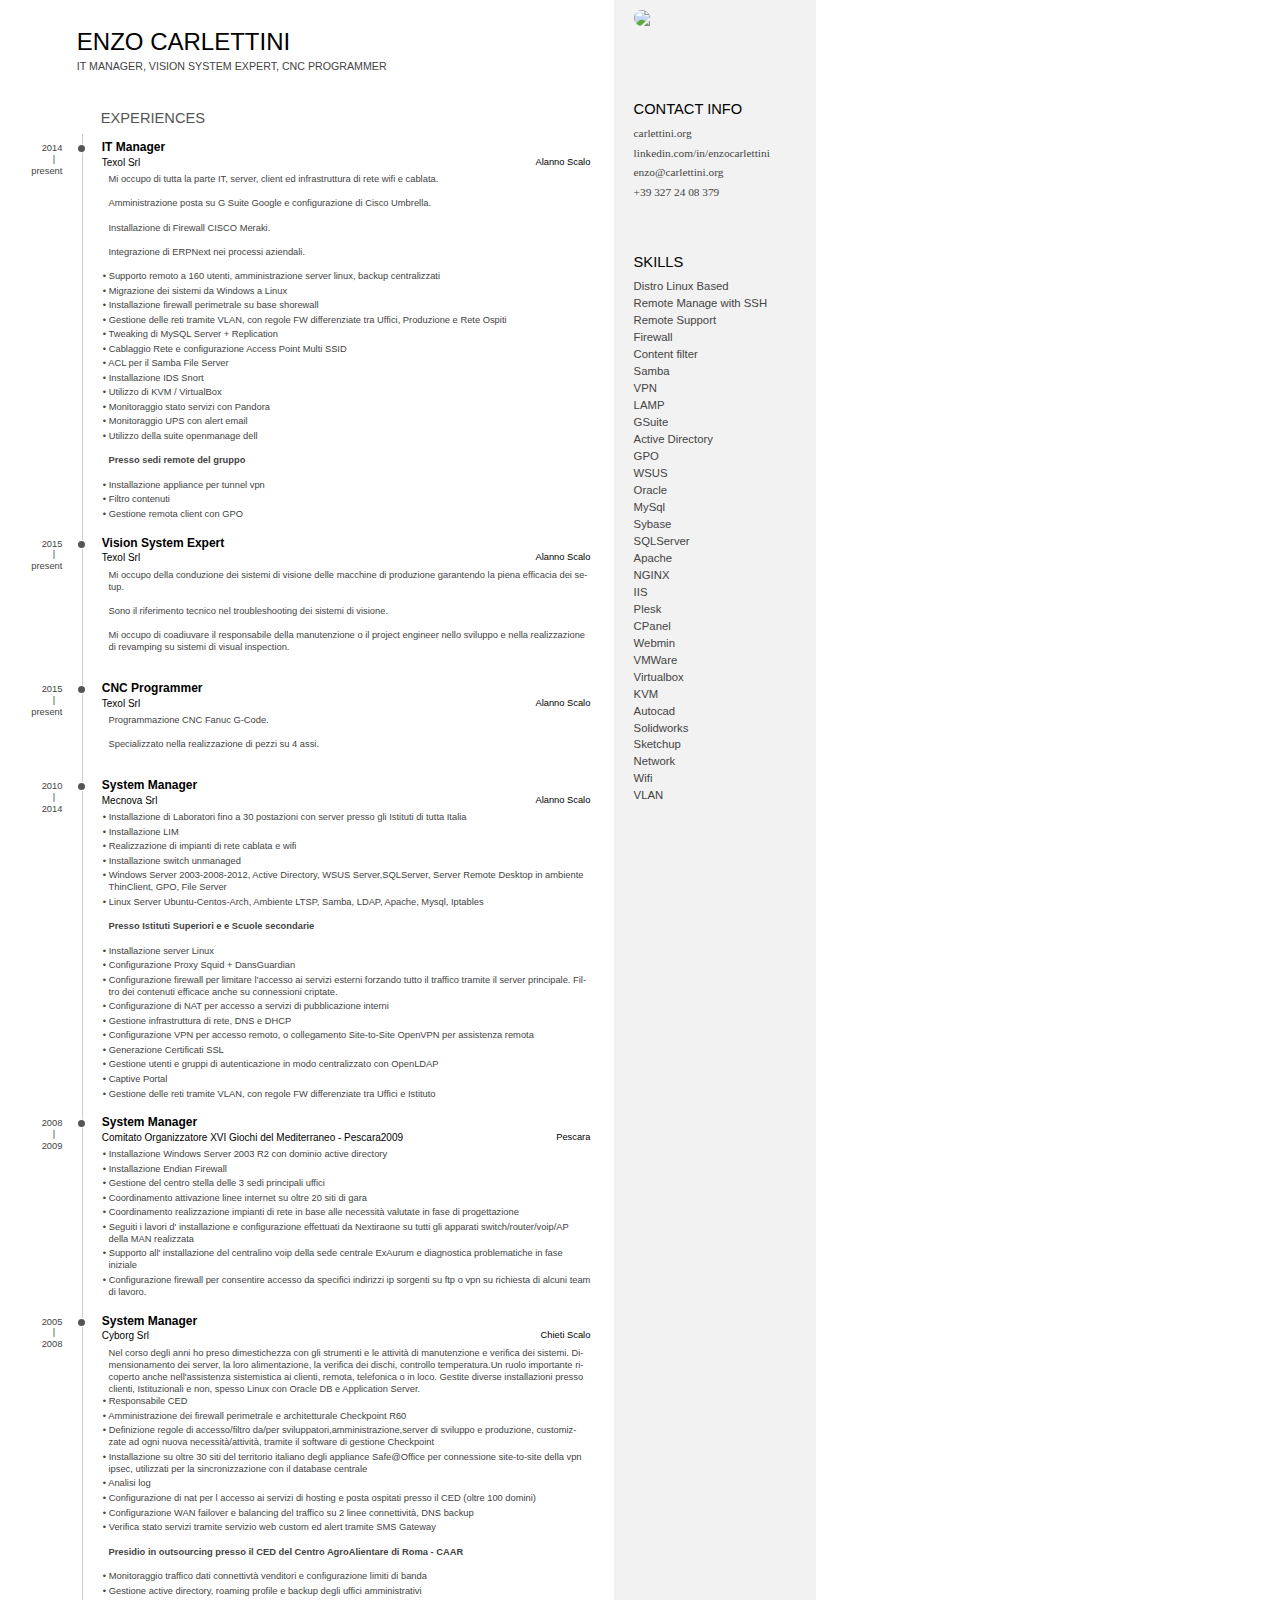
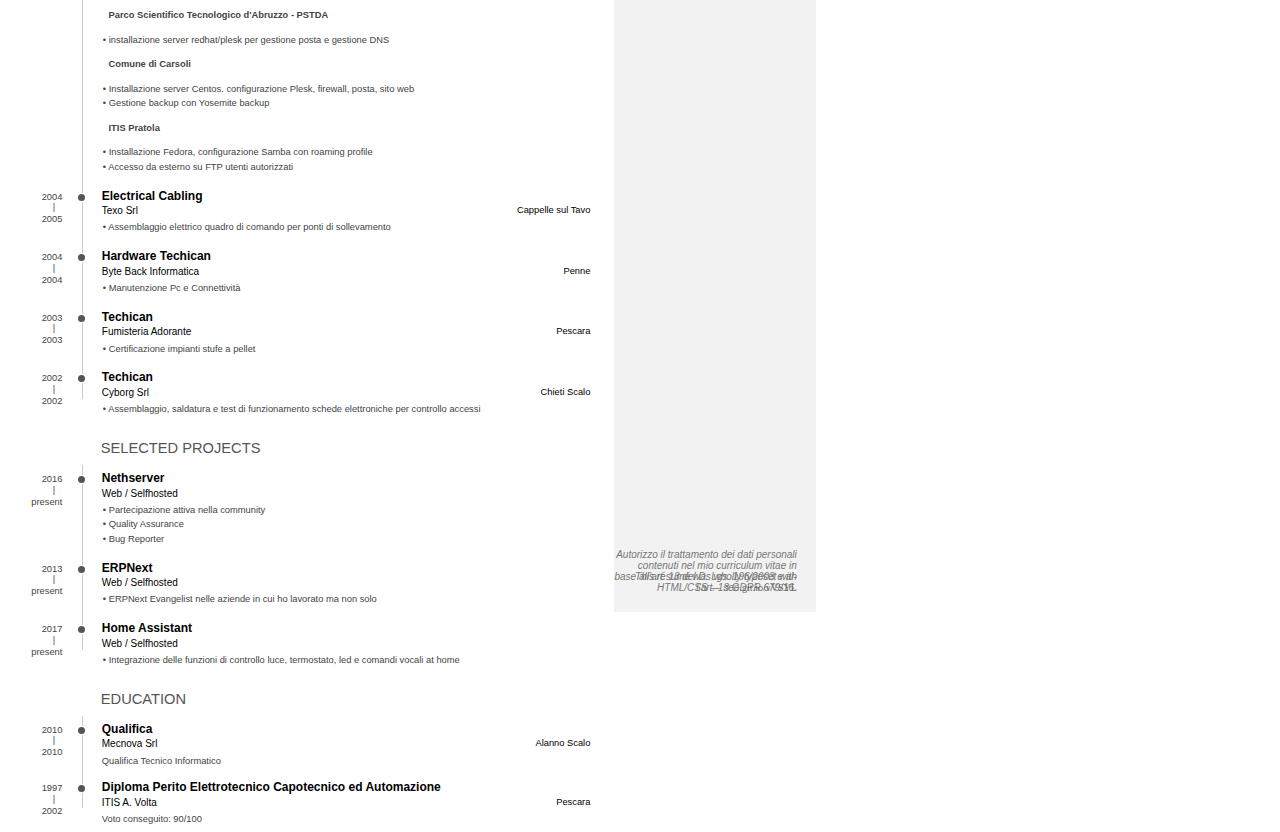
==== commit 03bc0ff4: "Update index.html" ====
--- a/index.html
+++ b/index.html
@@ -431,6 +431,9 @@
         </ul>
       </div>
       <div class="side-block" id="disclaimer">
+Autorizzo il trattamento dei dati personali contenuti nel mio curriculum vitae in base all’art. 13 del D. Lgs. 196/2003 e all’art. 13 GDPR 679/16.
+</div></br></br></br>
+      <div class="side-block" id="disclaimer">
         This r&eacute;sum&eacute; was wholly typeset with HTML/CSS &mdash; see <code>git.io/vVSYL</code>
       </div>
     </aside>
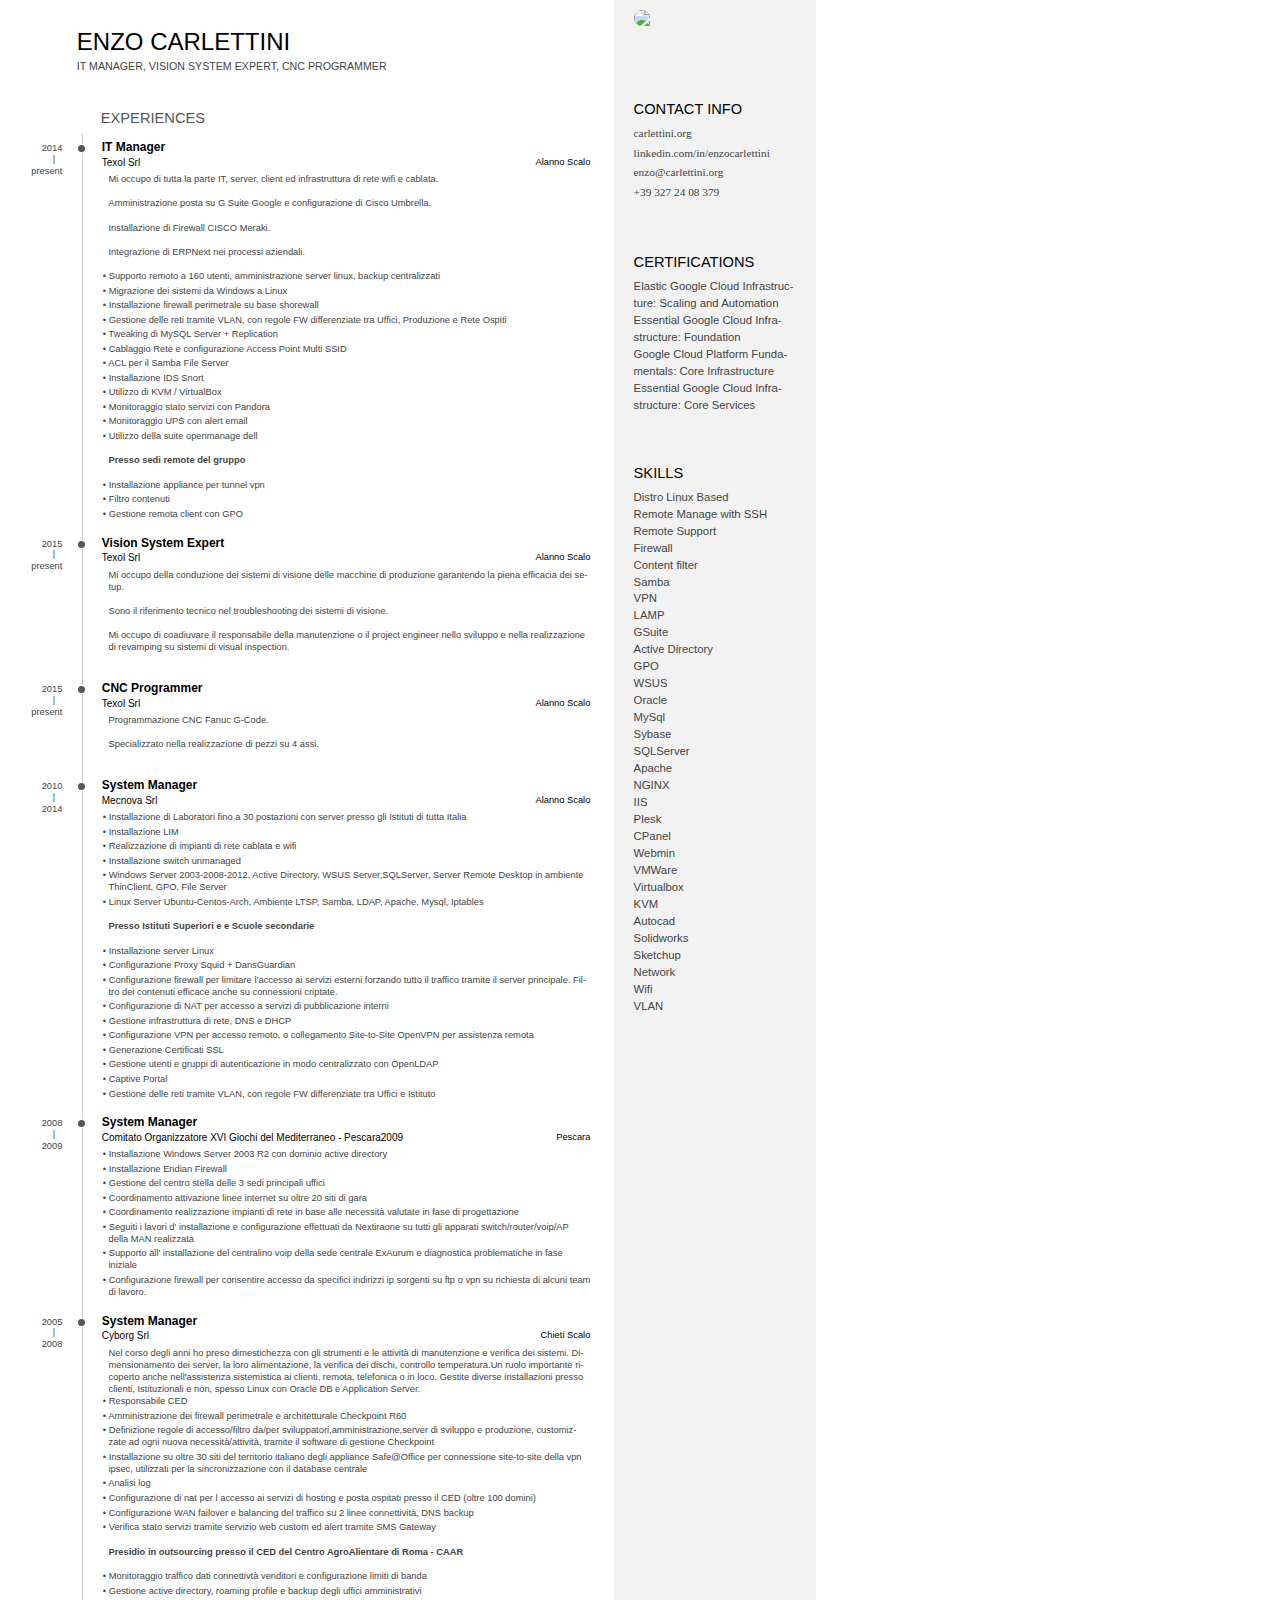
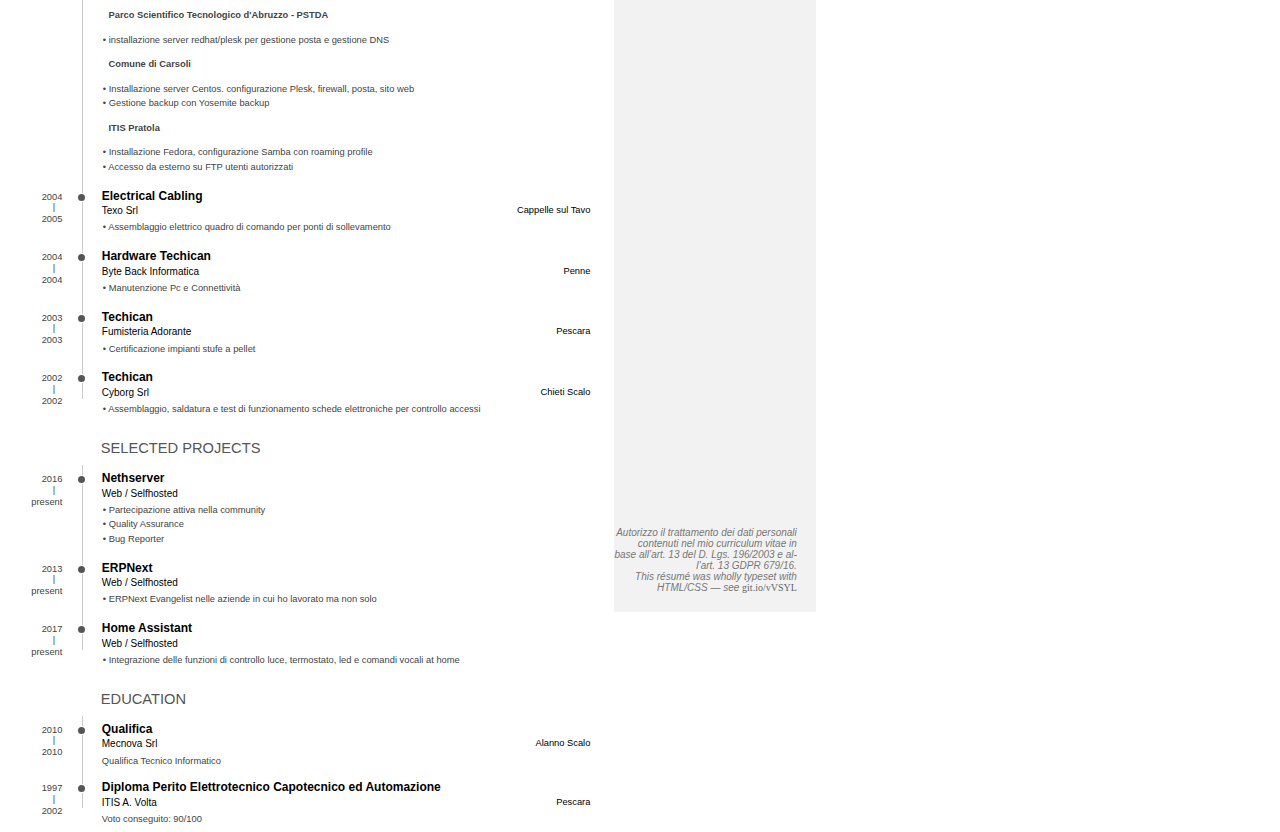
==== commit 3c968f7d: "add certification" ====
--- a/index.html
+++ b/index.html
@@ -388,6 +388,19 @@
           <li><i class="fa fa-linkedin"></i> linkedin.com/in/enzocarlettini</li>
           <li><i class="fa fa-envelope"></i> enzo@carlettini.org</li>
           <li><i class="fa fa-phone"></i> +39 327 24 08 379</li>
+        </ul>
+      </div>
+      <div class="side-block" id="skills">
+        <h1>
+          Certifications
+        </h1>
+        <ul>
+          <li>Elastic Google Cloud Infrastructure: Scaling and Automation</li>
+          <li>Essential Google Cloud Infrastructure: Foundation</li>
+          <li>Google Cloud Platform Fundamentals: Core Infrastructure</li>
+          <li>Essential Google Cloud Infrastructure: Core Services</li>
+        </span>
+      </section>
         </ul>
       </div>
       <div class="side-block" id="skills">
@@ -432,7 +445,7 @@
       </div>
       <div class="side-block" id="disclaimer">
 Autorizzo il trattamento dei dati personali contenuti nel mio curriculum vitae in base all’art. 13 del D. Lgs. 196/2003 e all’art. 13 GDPR 679/16.
-</div></br></br></br>
+</br></br></br></div>
       <div class="side-block" id="disclaimer">
         This r&eacute;sum&eacute; was wholly typeset with HTML/CSS &mdash; see <code>git.io/vVSYL</code>
       </div>
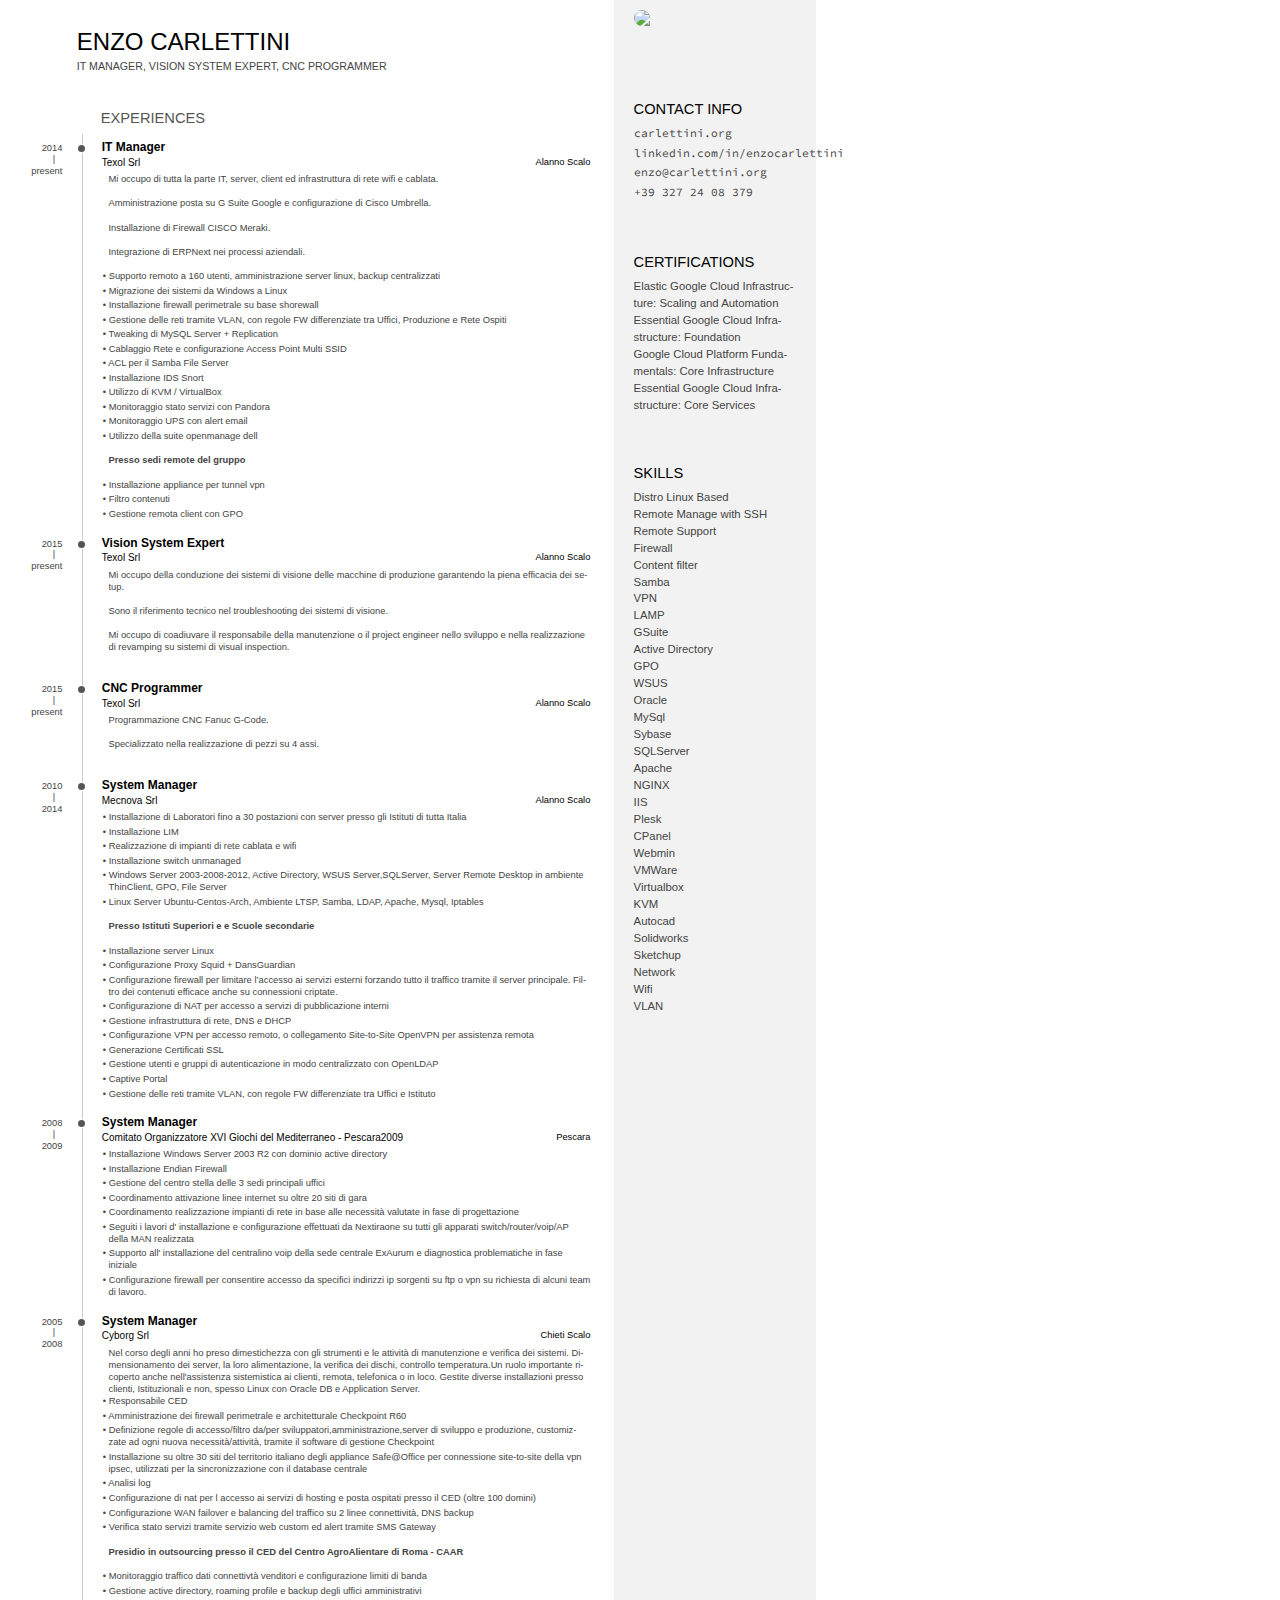
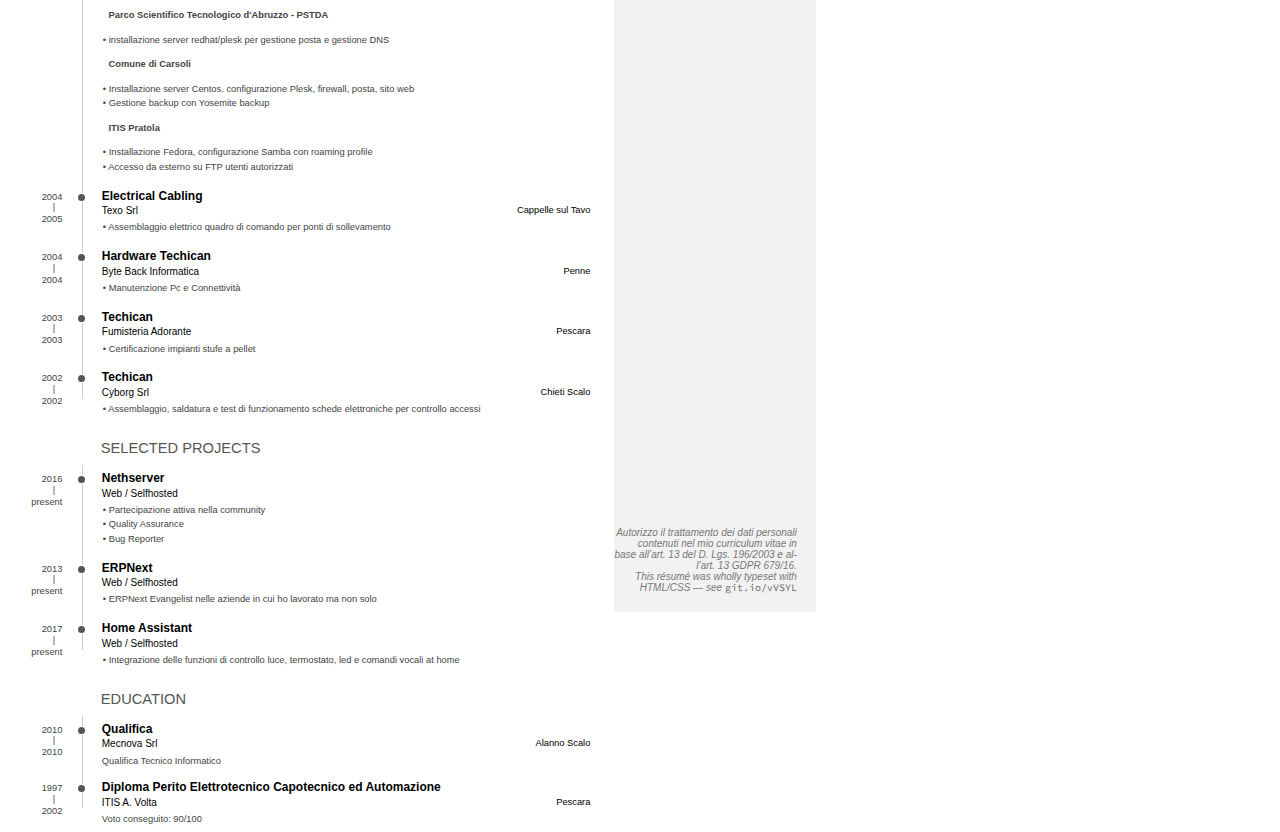
==== commit 5f9af001: "add font" ====
--- a/index.html
+++ b/index.html
@@ -5,6 +5,9 @@
     <title>Enzo Carlettini - CV</title>
     <!--link rel="stylesheet" type="text/css" href="dep/normalize.css/normalize.css" />
     <link rel="stylesheet" type="text/css" href="dep/Font-Awesome/css/font-awesome.css" /-->
+    <link rel="preconnect" href="https://fonts.googleapis.com">
+    <link rel="preconnect" href="https://fonts.gstatic.com" crossorigin>
+    <link href="https://fonts.googleapis.com/css2?family=Source+Code+Pro:wght@200&display=swap" rel="stylesheet">
     <link rel="stylesheet" type="text/css" href="style.css" />
     <link rel="shortcut icon" type="image/png" href="https://raw.githubusercontent.com/sharpec/cv/master/favicon.png"/>
   </head>
